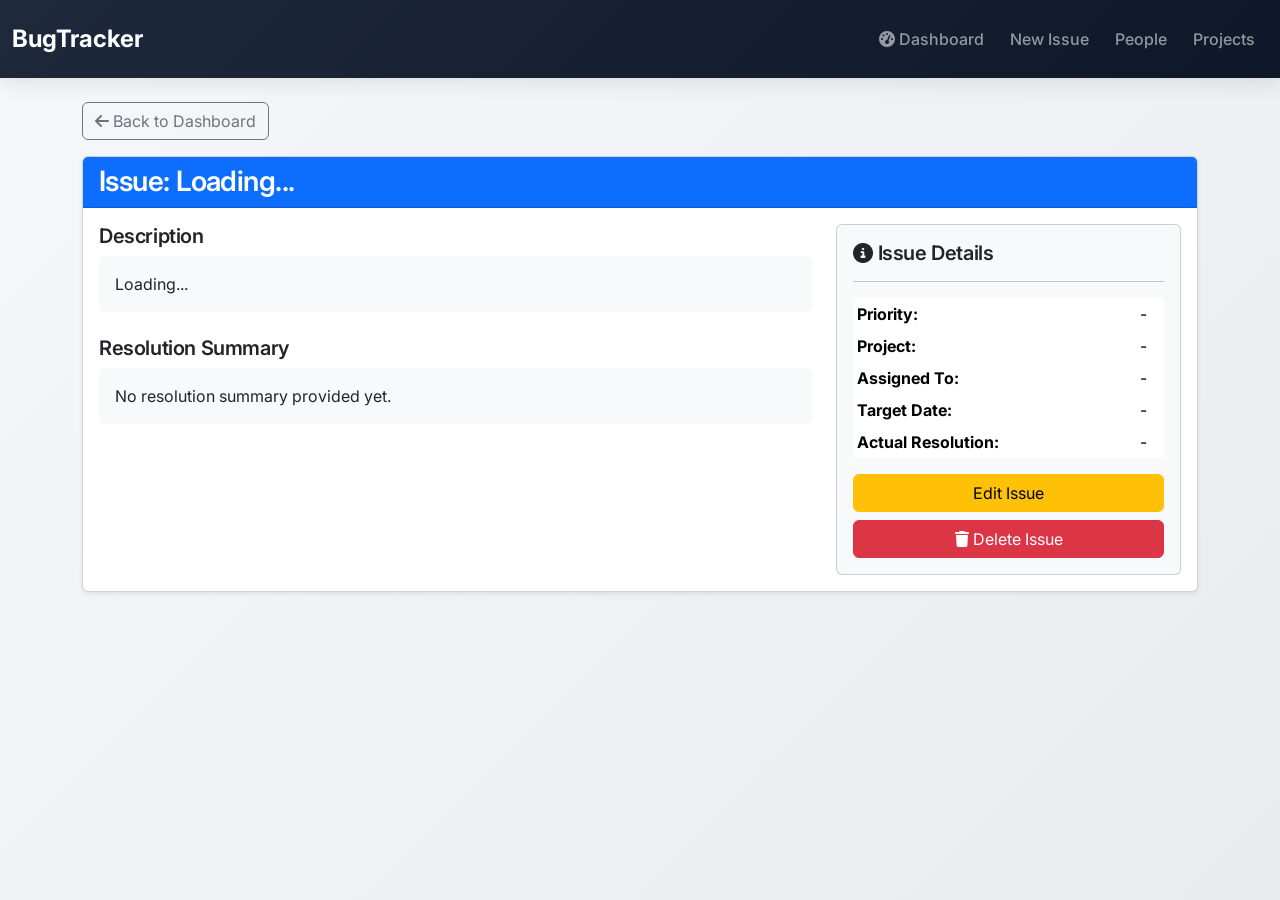
==== issue-detail.html @ 34b81166 "Add files via upload" ====
<!DOCTYPE html>
<html lang="en">
<head>
    <meta charset="UTF-8">
    <meta name="viewport" content="width=device-width, initial-scale=1.0">
    <title>Bug Tracker|Issue Details</title>
    <link href="https://cdn.jsdelivr.net/npm/bootstrap@5.2.3/dist/css/bootstrap.min.css" rel="stylesheet">
    <link rel="stylesheet" href="https://cdnjs.cloudflare.com/ajax/libs/font-awesome/6.4.0/css/all.min.css">
    <link href="https://fonts.googleapis.com/css2?family=Inter:wght@400;500;600;700&display=swap" rel="stylesheet">
    <link rel="stylesheet" href="style.css">
</head>
<body>
    <nav class="navbar navbar-expand-lg navbar-dark bg-dark sticky-top">
        <div class="container-fluid">
            <a class="navbar-brand" href="index.html">BugTracker</strong></a>
            <button class="navbar-toggler" type="button" data-bs-toggle="collapse" data-bs-target="#navbarNav">
                <span class="navbar-toggler-icon"></span>
            </button>
            <div class="collapse navbar-collapse" id="navbarNav">
                <ul class="navbar-nav ms-auto">
                    <li class="nav-item"><a class="nav-link" href="index.html"><i class="fas fa-tachometer-alt"></i> Dashboard</a></li>
                    <li class="nav-item"><a class="nav-link" href="issue-form.html"> New Issue</a></li>
                    <li class="nav-item"><a class="nav-link" href="people.html"> People</a></li>
                    <li class="nav-item"><a class="nav-link" href="projects.html"> Projects</a></li>
                </ul>
            </div>
        </div>
    </nav>

    <main class="container my-4">
        <div class="mb-3">
            <a href="index.html" class="btn btn-outline-secondary">
                <i class="fas fa-arrow-left"></i> Back to Dashboard
            </a>
        </div>
        
        <div class="card shadow-sm">
            <div class="card-header bg-primary text-white">
                <div class="d-flex justify-content-between align-items-center">
                    <h3 class="mb-0">
                        Issue: <span id="issueSummary">Loading...</span>
                    </h3>
                    <span id="issueStatusBadge" class="badge bg-light text-dark px-3 py-2"></span>
                </div>
            </div>
            
            <div class="card-body">
                <div class="row">
                    <div class="col-md-8">
                        <div class="mb-4">
                            <h5> Description</h5>
                            <div class="bg-light p-3 rounded" id="issueDescription">Loading...</div>
                        </div>
                        <div class="mb-4">
                            <h5> Resolution Summary</h5>
                            <div class="bg-light p-3 rounded" id="issueResolution">No resolution summary provided yet.</div>
                        </div>
                    </div>
                    <div class="col-md-4">
                        <div class="card bg-light">
                            <div class="card-body">
                                <h5 class="card-title"><i class="fas fa-info-circle"></i> Issue Details</h5>
                                <hr>
                                <table class="table table-sm table-borderless">
                                    <tr><td class="fw-bold">Priority:</td><td id="issuePriority">-</td></tr>
                                    <tr><td class="fw-bold">Project:</td><td id="issueProject">-</td></tr>
                                    <tr><td class="fw-bold">Assigned To:</td><td id="issueAssignee">-</td></tr>
                                    <tr><td class="fw-bold">Target Date:</td><td id="issueTargetDate">-</td></tr>
                                    <tr><td class="fw-bold">Actual Resolution:</td><td id="issueActualDate">-</td></tr>
                                </table>
                                <div class="d-grid gap-2">
                                    <button id="editIssueBtn" class="btn btn-warning"> Edit Issue</button>
                                    <button id="deleteIssueBtn" class="btn btn-danger"><i class="fas fa-trash"></i> Delete Issue</button>
                                </div>
                            </div>
                        </div>
                    </div>
                </div>
            </div>
        </div>
    </main>

    <div class="toast-container position-fixed bottom-0 end-0 p-3" style="z-index: 11">
        <div id="liveToast" class="toast" role="alert">
            <div class="toast-header"><i class="fas fa-bell me-2"></i><strong class="me-auto">Notification</strong><button type="button" class="btn-close" data-bs-dismiss="toast"></button></div>
            <div class="toast-body"></div>
        </div>
    </div>

    <script src="https://cdn.jsdelivr.net/npm/bootstrap@5.2.3/dist/js/bootstrap.bundle.min.js"></script>
</body>
</html>
---- style.css ----
* {
    margin: 0;
    padding: 0;
    box-sizing: border-box;
}

body {
    font-family: 'Inter', -apple-system, BlinkMacSystemFont, 'Segoe UI', Roboto, sans-serif;
    background: linear-gradient(135deg, #f5f7fa 0%, #e9ecef 100%);
    min-height: 100vh;
}

h1, h2, h3, h4, h5, h6 {
    font-weight: 600;
    letter-spacing: -0.02em;
}

.display-6 {
    font-weight: 700;
    background: linear-gradient(135deg, #1e293b, #2d3748);
    -webkit-background-clip: text;
    background-clip: text;
    color: transparent;
}

::-webkit-scrollbar {
    width: 8px;
    height: 8px;
}

::-webkit-scrollbar-track {
    background: #f1f1f1;
    border-radius: 10px;
}

::-webkit-scrollbar-thumb {
    background: linear-gradient(135deg, #667eea, #764ba2);
    border-radius: 10px;
}

.navbar {
    box-shadow: 0 4px 20px rgba(0, 0, 0, 0.1);
    background: linear-gradient(135deg, #1e293b 0%, #0f172a 100%) !important;
    padding: 1rem 0;
}

.navbar-brand {
    font-size: 1.5rem;
    font-weight: 700;
}

.navbar-brand i {
    color: #f59e0b;
}

.nav-link {
    font-weight: 500;
    transition: all 0.3s ease;
    margin: 0 5px;
    border-radius: 8px;
}

.nav-link:hover {
    background-color: rgba(255, 255, 255, 0.1);
    transform: translateY(-2px);
}

.nav-link.active {
    background-color: rgba(255, 255, 255, 0.15);
    color: #f59e0b !important;
}


.priority-high {
    background: linear-gradient(135deg, #dc3545, #c82333);
    color: white;
    padding: 4px 12px;
    border-radius: 20px;
    font-size: 0.7rem;
    font-weight: 600;
    text-transform: uppercase;
    letter-spacing: 0.5px;
    box-shadow: 0 2px 4px rgba(220, 53, 69, 0.3);
}

.priority-medium {
    background: linear-gradient(135deg, #ffc107, #e0a800);
    color: black;
    padding: 4px 12px;
    border-radius: 20px;
    font-size: 0.7rem;
    font-weight: 600;
    text-transform: uppercase;
    letter-spacing: 0.5px;
}

.priority-low {
    background: linear-gradient(135deg, #198754, #157347);
    color: white;
    padding: 4px 12px;
    border-radius: 20px;
    font-size: 0.7rem;
    font-weight: 600;
    text-transform: uppercase;
    letter-spacing: 0.5px;
    box-shadow: 0 2px 4px rgba(25, 135, 84, 0.3);
}


.issue-card {
    cursor: pointer;
    transition: all 0.2s ease;
    border-left: 4px solid transparent;
}

.issue-card:hover {
    transform: translateY(-3px);
    box-shadow: 0 8px 16px rgba(0,0,0,0.1);
}

.status-open {
    background-color: #fff3cd;
    border-bottom: 3px solid #ffc107;
}

.status-progress {
    background-color: #cff4fc;
    border-bottom: 3px solid #0dcaf0;
}

.status-resolved {
    background-color: #d1e7dd;
    border-bottom: 3px solid #198754;
}

.form-label {
    font-weight: 500;
    margin-bottom: 0.5rem;
}

.required-field::after {
    content: " *";
    color: #dc3545;
}

@media (max-width: 768px) {
    .container {
        padding: 0 10px;
    }
    
    .row.g-4 > div {
        margin-bottom: 20px;
    }
    
    .display-6 {
        font-size: 1.5rem;
    }
    
    .btn-lg {
        font-size: 0.9rem;
        padding: 8px 16px;
    }
}

.avatar {
    width: 40px;
    height: 40px;
    border-radius: 50%;
    object-fit: cover;
}

.avatar-lg {
    width: 80px;
    height: 80px;
}

.spinner-border {
    width: 3rem;
    height: 3rem;
}
.logo{
    width: 22px;
    height: 22px;
}
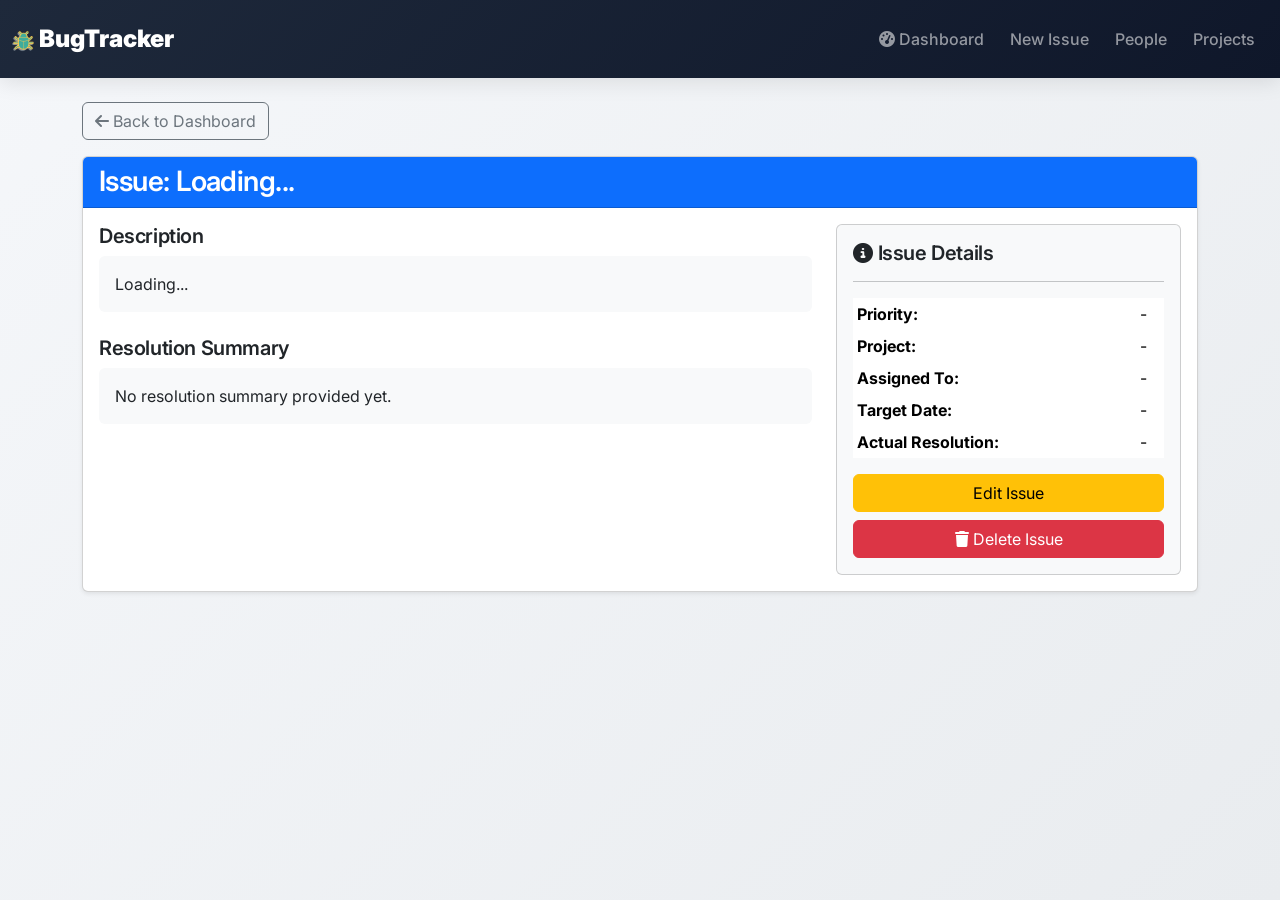
==== commit 925e98d3: "Add favicon and update navbar brand image Added favicon to the HTML head and updated the navbar bran" ====
--- a/issue-detail.html
+++ b/issue-detail.html
@@ -8,11 +8,15 @@
     <link rel="stylesheet" href="https://cdnjs.cloudflare.com/ajax/libs/font-awesome/6.4.0/css/all.min.css">
     <link href="https://fonts.googleapis.com/css2?family=Inter:wght@400;500;600;700&display=swap" rel="stylesheet">
     <link rel="stylesheet" href="style.css">
+    <link rel="icon" href="assets/IFFavicon1.png">
 </head>
 <body>
     <nav class="navbar navbar-expand-lg navbar-dark bg-dark sticky-top">
         <div class="container-fluid">
-            <a class="navbar-brand" href="index.html">BugTracker</strong></a>
+            
+            <a class="navbar-brand" href="index.html">
+                <img src="assets/IFFavicon1.png" alt="logo" class="logo">
+                <strong>BugTracker</strong></a>
             <button class="navbar-toggler" type="button" data-bs-toggle="collapse" data-bs-target="#navbarNav">
                 <span class="navbar-toggler-icon"></span>
             </button>
@@ -89,4 +93,4 @@
 
     <script src="https://cdn.jsdelivr.net/npm/bootstrap@5.2.3/dist/js/bootstrap.bundle.min.js"></script>
 </body>
-</html>+</html>
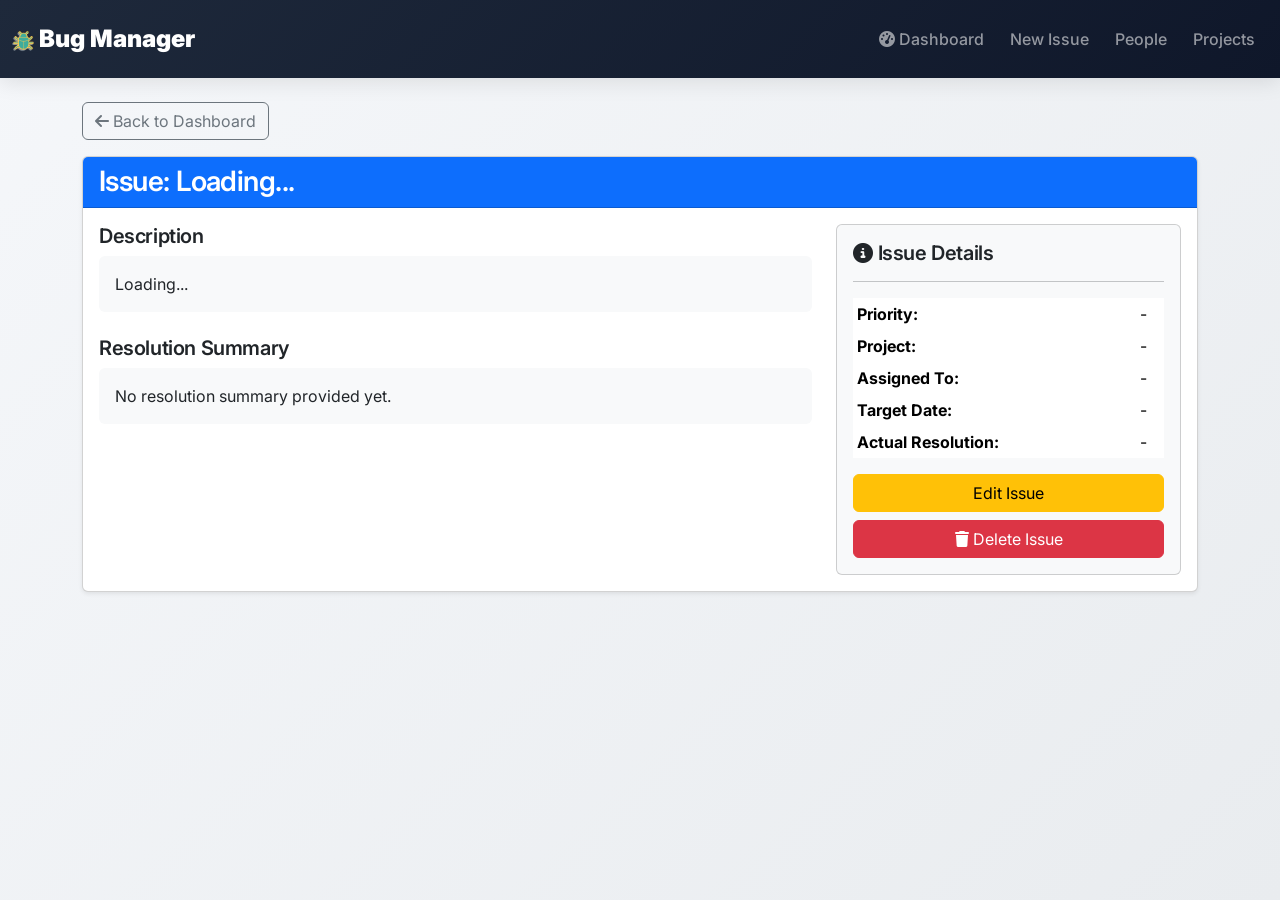
==== commit 21a95e3e: "Change title and navbar branding to 'Bug Manager' Updated the title and navbar branding from 'Bug Tr" ====
--- a/issue-detail.html
+++ b/issue-detail.html
@@ -3,7 +3,7 @@
 <head>
     <meta charset="UTF-8">
     <meta name="viewport" content="width=device-width, initial-scale=1.0">
-    <title>Bug Tracker|Issue Details</title>
+    <title>Bug Manager|Issue Details</title>
     <link href="https://cdn.jsdelivr.net/npm/bootstrap@5.2.3/dist/css/bootstrap.min.css" rel="stylesheet">
     <link rel="stylesheet" href="https://cdnjs.cloudflare.com/ajax/libs/font-awesome/6.4.0/css/all.min.css">
     <link href="https://fonts.googleapis.com/css2?family=Inter:wght@400;500;600;700&display=swap" rel="stylesheet">
@@ -16,7 +16,7 @@
             
             <a class="navbar-brand" href="index.html">
                 <img src="assets/IFFavicon1.png" alt="logo" class="logo">
-                <strong>BugTracker</strong></a>
+                <strong>Bug Manager</strong></a>
             <button class="navbar-toggler" type="button" data-bs-toggle="collapse" data-bs-target="#navbarNav">
                 <span class="navbar-toggler-icon"></span>
             </button>
@@ -92,5 +92,8 @@
     </div>
 
     <script src="https://cdn.jsdelivr.net/npm/bootstrap@5.2.3/dist/js/bootstrap.bundle.min.js"></script>
+     <script src="script.js"></script>
+    <script src="storage.js"></script>
 </body>
+    
 </html>
